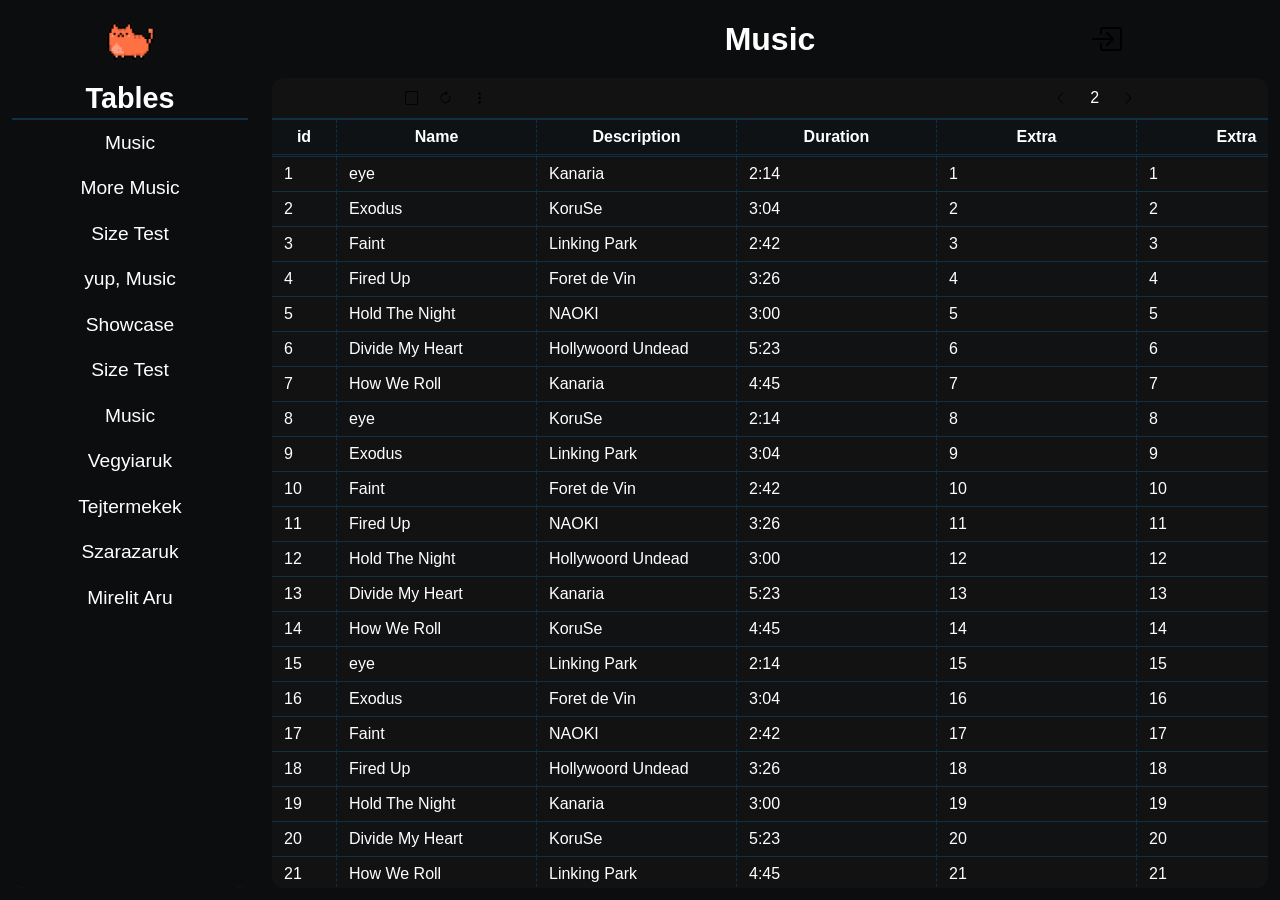
==== src/main.html @ b122534d "Implemented Search" ====
<!DOCTYPE html>
<html lang="hu">

<head>

  <meta charset="UTF-8">
  <meta name="viewport" content="width=device-width, initial-scale=1.0">
  <link rel="stylesheet" href="./main.css">
  <link rel="icon" href="./assets/pixelcat.png">
  <script src="jquery-4.0.0.min.js"></script>
  <!--seperated for easy removal-->
  <script src="main.js" defer></script>

  <title>Leltarozo</title>

</head>

<body>

  <div class="slider" id="slider">
    <div class="panel">
      <div class="top fCtr">
        <a id="menu" class="menu">
          <img alt="Logo Here!" src="./assets/pixelcat.png">
        </a>
      </div>
      <div class="sum">

        <div class="catTop fCtr">
          <h2>Tables</h2>
        </div>
        <div id="categories" class="container catCont">
          <!--Categories go here-->
        </div>
      </div>

    </div>
  </div>

  <div class="panel">
    <div class="top fSpc">
      <div class="optSides fCtr">
        <div class="bclr tab fCtr" id="tab">
          <img src="./assets/icons/chevron-compact-right.svg" alt=">">
        </div>
      </div>
      <div class="optMiddle fCtr">
        <h1 class="catDisplay" id="category">Category name</h1>
      </div>
      <div class="optSides fCtr">
        <div class="bclr tab fCtr" id="exit">
          <img src="./assets/icons/box-arrow-in-right.svg" alt="Quit">
        </div>
      </div>
    </div>

    <div class="sum sumMain">
      <div id="options" class="options fSpc">
        <div class="optSides fCtr">
          <button class="bclr fCtr"><img src="./assets/icons/square.svg" alt="[]" class="optIcon"></button> <!--nonfuctional-->
          <button class="bclr fCtr"><img src="./assets/icons/arrow-clockwise.svg" alt="O" class="optIcon"></button> <!--nonfuctional-->
          <button class="bclr fCtr"><img src="./assets/icons/three-dots-vertical.svg" alt="X" class="optIcon"></button> <!--nonfuctional-->
        </div>
        <div class="optMiddle fCtr">
          <input id="search" class="sclr" type="text" placeholder="Search..." autocomplete="off">
        </div>
        <div class="optSides fCtr">
          <!--Pagination-->
          <button id="prew" class="bclr fCtr"><img src="./assets/icons/chevron-left.svg" alt="&lt;" class="optIcon"></button>
          <p id="curPg" class="fCtr">2</p>
          <button id="next" class="bclr fCtr"><img src="./assets/icons/chevron-right.svg" alt="&gt;" class="optIcon"></button>
        </div>
      </div>
      <div id="dataTable" class="container mainCont"></div>
      <div id="menu2" class="container mainCont">
        <div class="setOption">
          <label>Hue</label>
          <input type="range" id="hue" min="1" max="360" value="206" autocomplete="off">
        </div>
        <div class="setOption">
          <label>Dark mode</label>
          <input type="checkbox" id="mode">
        </div>
        <div class="setOption">
          <label>fill</label>
          <input type="checkbox" id="fill1">
        </div>
        <div class="setOption">
          <label>fill</label>
          <input type="checkbox" id="fill2">
        </div>
        <div class="setOption">
          <label>fill</label>
          <input type="checkbox" id="fill3">
        </div>
        <div class="setOption">
          <label>fill</label>
          <input type="checkbox" id="fill4">
        </div>
        <div class="setOption">
          <label>fill</label>
          <input type="checkbox" id="fill5">
        </div>
        <div class="setOption">
          <input type="button" value="Save" class="bclr">
        </div>
      </div>
    </div>
  </div>
  
  <div class="cover"></div>

</body>

</html>
---- src/main.css ----
:root {
  /*Sizes*/
  --top-header-height: 78px;
  --top-option-height: 42px;
  --top-height: calc(var(--top-header-height) + var(--top-option-height));
  --sidepanel-w: 260px;
  --side-tab-width: 26px;
  /*Colors*/
  --clr-hue: 206;
  
  /*default light theme*/
  --clr-fore: hsl(var(--clr-hue), 100%, 100%);
  --clr-body: hsl(var(--clr-hue), 12%, 5%);
  --clr-main: hsl(var(--clr-hue), 0%, 7%);
  --clr-main-alt: hsl(var(--clr-hue), 8%, 7%);
  --clr-main-head: hsl(var(--clr-hue), 20%, 7%);
  --clr-border: hsl(var(--clr-hue), 60%, 17%);
  --clr-hl: hsl(var(--clr-hue), 80%, 26%);
}

[data-theme="light"] {
  --clr-fore: hsl(var(--clr-hue), 100%, 0%);
  --clr-body: hsl(var(--clr-hue), 12%, 96%);
  --clr-main: hsl(var(--clr-hue), 0%, 100%);
  --clr-main-alt: hsl(var(--clr-hue), 20%, 98%);
  --clr-main-head: hsl(var(--clr-hue), 46%, 98%);
  --clr-border: hsl(var(--clr-hue), 60%, 70%);
  --clr-hl: hsl(var(--clr-hue), 80%, 71%);
}

[data-theme="dark"] .optIcon,
[data-theme="dark"] .tab img {
  filter: invert();
}

[data-theme="amoled"] {
  --clr-fore: hsl(var(--clr-hue), 100%, 100%);
  --clr-body: hsl(var(--clr-hue), 0%, 0%);
  --clr-main: hsl(var(--clr-hue), 0%, 0.7%);
  --clr-main-alt: hsl(var(--clr-hue), 0%, 0.7%);
  --clr-main-head: hsl(var(--clr-hue), 90%, 0.7%);
  --clr-border: hsl(var(--clr-hue), 90%, 10%);
  --clr-hl: hsl(var(--clr-hue), 90%, 24%);
}

[data-theme="amoled"] .optIcon,
[data-theme="amoled"] .tab img {
  filter: invert();
}

html, body {
  font-family: Calibri, 'Trebuchet MS', sans-serif;
  background-color: var(--clr-body);
  color: var(--clr-fore);
  font-size: 1em;
  height: 100vh;
  padding: 0%;
  margin: 0%;
}

* {
  box-sizing: border-box;
}

h1,
h2{
  font-size: 2em;
  text-align: center;
  font-weight: bold;
  margin: 0;
}

h2 {
  font-size: 1.8em;
}

a {
  text-decoration: none;
  color: inherit;
}

img {
  height: 100%;
}

.fCtr {
  display: flex;
  align-items: center;
  justify-content: center;
}

.fSpc {
  display: flex;
  justify-content: space-around;
}

.setOption {
  display: flex;
  flex-direction: row;
  justify-content: space-between;
  align-items: center;
  width: 80%;
  margin: 2px auto;
  min-height: 3em;
}

.setOption label {
  font-size: 1.4em;
}

.setOption input[type="range"] {
  appearance: none;
  width: 40%;
  height: .8em;
  border-radius: 6px;
  background-color: var(--clr-main-alt);
  border: 1px solid var(--clr-border);
  outline: none;
}

.setOption input[type="range"]::-webkit-slider-thumb,
.setOption input[type="range"]::-moz-range-thumb {
  width: 1.4em;
  height: 1.4em;
  background-color: var(--clr-hl);
  outline: none;
  border: 1px solid var(--clr-fore);
  border-radius: 50%;
  cursor: pointer;
}

/* 
 * Add touch screen support
 * Have sidepanel slide only from tab
 */

@media (min-width: 1201px) {
  .slider {
    left: 0;
    float: left;
  }

  #tab {
    display: none;
  }
}

@media (max-width: 1200px) {
  .slider {
    position: fixed;
    left: calc(-1 * (var(--sidepanel-w)));
    z-index: 5;
    border-right: 2px solid var(--clr-border);
  }
}

.slider {
  background-color: var(--clr-body);
  transition: left 600ms;
  height: 100%;
  width: var(--sidepanel-w);
}

.sdrActive {
  left: 0;
  box-shadow: 12px 0px 12px color-mix(in srgb, var(--clr-body), transparent 40%);
}

.cover {
  position: fixed;
  top: 0;
  left: 0;
  bottom: 0;
  right: 0;
  z-index: 4;
  opacity: .20;
  height: 100vh;
  width: 100vw;
  overflow: hidden;
  background-color: var(--clr-body);
}

.panel {
  height: 100%;
  padding: 0 12px 12px;
  display: flex;
  flex-direction: column;
}

.sideTab {
  width: var(--side-tab-width);
  height: inherit;
  float: left;
}

.tab {
  height: 100%;
  background-color: var(--clr-main);
  aspect-ratio: 12 / 10;
}

.tab img {
  height: 2rem;
}

.top {
  min-height: var(--top-header-height);
  max-height: var(--top-header-height);
  padding: 6px;
}

.menu {
  border-radius: 50%;
  height: 100%;
  /*option for dark logos*/
  filter: drop-shadow(1px 0 0 var(--clr-main)) drop-shadow(0 -1px 0 var(--clr-main))
    drop-shadow(-1px 0 0 var(--clr-main)) drop-shadow(0 1px 0 var(--clr-main));
}

.menu:hover {
  filter: drop-shadow(1px 0 0 var(--clr-hl)) drop-shadow(0 -1px 0 var(--clr-hl))
    drop-shadow(-1px 0 0 var(--clr-hl)) drop-shadow(0 1px 0 var(--clr-hl));
}

.menu:active {
  filter: drop-shadow(2px 0 0 var(--clr-hl)) drop-shadow(0 -2px 0 var(--clr-hl))
    drop-shadow(-2px 0 0 var(--clr-hl)) drop-shadow(0 2px 0 var(--clr-hl));
}

.menu:not(:active) {
  transition: filter 300ms ease-out;
}

.bclr,
.sclr {
  border: none;
  color: inherit;
  border-radius: 6px;
  background: none;
}

.sclr {
  /*border-bottom: 2px solid var(--clr-border);*/
  width: 100%;
  max-width: 600px;
}

.bclr:hover,
.bclr:focus-visible,
.sclr:hover {
  outline: 2px solid var(--clr-hl);
}

.bclr:active {
  background-color: var(--clr-hl);
}

.bclr:not(:active) {
  transition: background-color 200ms ease-out;
}

.sclr:focus {
  background-color: var(--clr-main-alt);
  box-shadow: 0 2px var(--clr-hl);
  color: inherit;
  outline: none;
}

.sclr:not(:focus) {
  transition: box-shadow 200ms ease-out, background-color 200ms ease-out;
}

.options {
  min-height: var(--top-option-height);
  max-height: var(--top-option-height);
  flex-wrap: wrap;
  width: 100%;
  align-items: stretch;
  padding: 6px;
  border-bottom: 2px solid var(--clr-border);
}

.options button,
.options input,
.options p {
  height: 100%;
  aspect-ratio: 1 / 1;
}

.optIcon {
  height: 1em;
}

.catTop {
  border-bottom: 2px solid var(--clr-border);
  min-height: var(--top-option-height);
  max-height: var(--top-option-height);
  width: 100%;
}

.category {
  margin: 6px;
  padding: .3em;
  font-size: 1.2em;
  text-align: center;
  scroll-snap-align: start;
}

.optMiddle {
  flex-grow: 2;
  height: 100%;
}

.optSides {
  flex-grow: 1;
  height: 100%;
  gap: 6px;
  width: 18%;
  min-width: 100px;
}

.sum {
  overflow: hidden;
  display: flex;
  flex-direction: column;
  height: 100%;
  border-radius: 12px;
}

.sumMain {
  background-color: var(--clr-main);
}

.container {
  height: 100%;
  overflow: auto;
  display: flex;
  flex-direction: column;
}

.catCont {
  background:
    linear-gradient( to bottom, var(--clr-body) 4px, transparent 12px),
    linear-gradient( to top, var(--clr-body) 4px, transparent 12px) 0 100%,
    linear-gradient(to bottom, var(--clr-border) 2px, transparent 2px),
    linear-gradient(to top, var(--clr-border) 4px, transparent 4px) 0% 100%;
  background-attachment: local, local, scroll, scroll;
  scroll-padding: 6px;
  scroll-snap-type: y proximity;
  scrollbar-width: none;
}

.mainCont {
  scrollbar-width: none;
}

.mainCont:focus-visible,
.mainCont:hover {
  outline: none;
  scrollbar-width: auto;
}

/* || Datatable*/

.dTable {
  width: 100%;
  border-spacing: 0;
  table-layout: fixed;
  margin-bottom: 12px;
}

.dTable th,
.dTable td {
  min-width: 120px;
  width: 200px;
  overflow: hidden;
  padding: 8px 12px;
  border-width: 1px;
  border-left-style: dashed;
  border-bottom-style: solid;
  border-color: var(--clr-border);
  background-color: var(--clr-main);
}

.resize-handle {
  position: absolute;
  top: 0;
  right: 0px;
  bottom: 0;
  background: black;
  opacity: 0;
  width: 6px;
  cursor: col-resize;
}

.dTable tr:nth-child(odd) td {
  background-color: var(--clr-main-alt);
}

.dTable th:nth-child(1),
.dTable td:nth-child(1) {
  min-width: 64px;
  width: 64px;
  border-left-style: none;
}

.dTable th {
  height: 32px;
  border-bottom-style: double;
  border-bottom-width: 3px;
  background-color: var(--clr-main-head);
  position: sticky;
  top: 0;
  z-index: 1;
}

/*for testing*/
/*.category:last-child, .dTable tr:last-child td {box-shadow: inset 0 -4px yellow;}
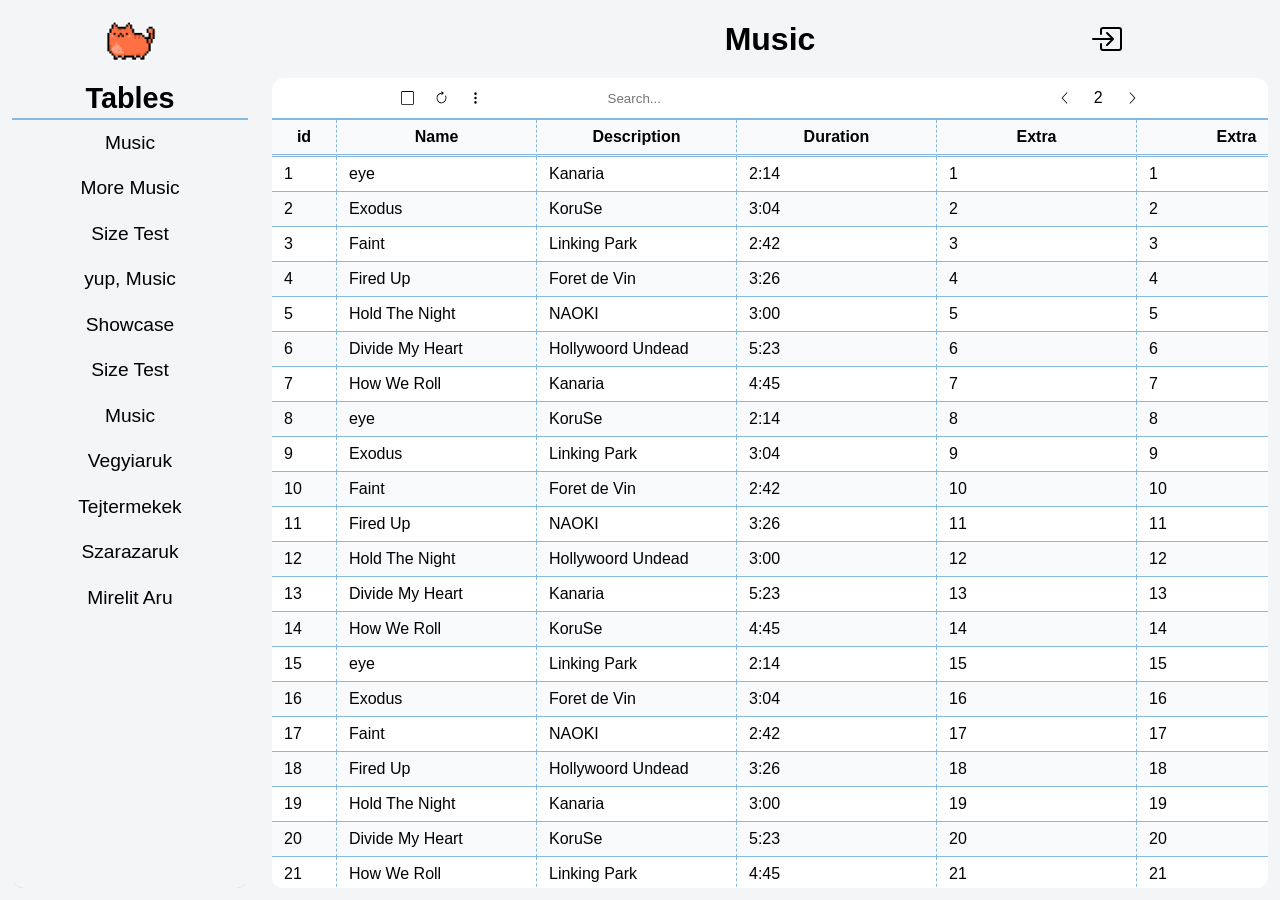
==== commit 4845ff17: "sidepanel toggle" ====
--- a/src/main.html
+++ b/src/main.html
@@ -45,10 +45,10 @@
         </div>
       </div>
       <div class="optMiddle fCtr">
-        <h1 class="catDisplay" id="category">Category name</h1>
+        <h1 id="category">Category name</h1>
       </div>
       <div class="optSides fCtr">
-        <div class="bclr tab fCtr" id="exit">
+        <div class="bclr tab fCtr">
           <img src="./assets/icons/box-arrow-in-right.svg" alt="Quit">
         </div>
       </div>
@@ -61,8 +61,8 @@
           <button class="bclr fCtr"><img src="./assets/icons/arrow-clockwise.svg" alt="O" class="optIcon"></button> <!--nonfuctional-->
           <button class="bclr fCtr"><img src="./assets/icons/three-dots-vertical.svg" alt="X" class="optIcon"></button> <!--nonfuctional-->
         </div>
-        <div class="optMiddle fCtr">
-          <input id="search" class="sclr" type="text" placeholder="Search..." autocomplete="off">
+        <div class="optMiddle fCtr" id="search">
+          <input class="sclr" type="text" placeholder="Search..." autocomplete="off">
         </div>
         <div class="optSides fCtr">
           <!--Pagination-->
@@ -75,15 +75,33 @@
       <div id="menu2" class="container mainCont">
         <div class="setOption">
           <label>Hue</label>
-          <input type="range" id="hue" min="1" max="360" value="206" autocomplete="off">
+          <input class="sdclr" type="range" id="hue" min="1" max="360" autocomplete="off">
+        </div>
+        <div class="setOption">
+          <label>Theme</label>
+          <select id="mode">
+            <option value="light">Light</option>
+            <option value="dark">Dark</option>
+            <option value="amoled">Amoled</option>
+          </select>
         </div>
         <div class="setOption">
           <label>Dark mode</label>
-          <input type="checkbox" id="mode">
+          <div class="fCtr">
+            <button id="themeL" class="bclr">
+              <div style="background-color: aliceblue; width: 32px; height: 32px;"></div>
+            </button>
+            <button id="themeD" class="bclr">
+              <div style="background-color: darkblue; width: 32px; height: 32px;"></div>
+            </button>
+            <button id="themeA" class="bclr">
+              <div style="background-color: black; width: 32px; height: 32px;"></div>
+            </button>
+          </div>
         </div>
         <div class="setOption">
-          <label>fill</label>
-          <input type="checkbox" id="fill1">
+          <label>Keep sidepanel closed</label>
+          <input class="chclr" type="checkbox" id="ksc">
         </div>
         <div class="setOption">
           <label>fill</label>
@@ -101,9 +119,6 @@
           <label>fill</label>
           <input type="checkbox" id="fill5">
         </div>
-        <div class="setOption">
-          <input type="button" value="Save" class="bclr">
-        </div>
       </div>
     </div>
   </div>
--- a/src/main.css
+++ b/src/main.css
@@ -94,75 +94,31 @@
   justify-content: space-around;
 }
 
-.setOption {
-  display: flex;
-  flex-direction: row;
-  justify-content: space-between;
-  align-items: center;
-  width: 80%;
-  margin: 2px auto;
-  min-height: 3em;
-}
-
-.setOption label {
-  font-size: 1.4em;
-}
-
-.setOption input[type="range"] {
-  appearance: none;
-  width: 40%;
-  height: .8em;
-  border-radius: 6px;
-  background-color: var(--clr-main-alt);
-  border: 1px solid var(--clr-border);
-  outline: none;
-}
-
-.setOption input[type="range"]::-webkit-slider-thumb,
-.setOption input[type="range"]::-moz-range-thumb {
-  width: 1.4em;
-  height: 1.4em;
-  background-color: var(--clr-hl);
-  outline: none;
-  border: 1px solid var(--clr-fore);
-  border-radius: 50%;
-  cursor: pointer;
-}
-
 /* 
  * Add touch screen support
  * Have sidepanel slide only from tab
  */
 
-@media (min-width: 1201px) {
-  .slider {
-    left: 0;
-    float: left;
-  }
-
-  #tab {
-    display: none;
-  }
-}
-
-@media (max-width: 1200px) {
-  .slider {
-    position: fixed;
-    left: calc(-1 * (var(--sidepanel-w)));
-    z-index: 5;
-    border-right: 2px solid var(--clr-border);
-  }
-}
-
 .slider {
+  float: left;
+  width: var(--sidepanel-w);
   background-color: var(--clr-body);
-  transition: left 600ms;
-  height: 100%;
-  width: var(--sidepanel-w);
+  transition: transform 600ms;
+  height: 100%;
+  min-width: var(--sidepanel-w);
+}
+
+.shide {
+  position: fixed;
+  transform: translateX(-100%);
+  z-index: 5;
+  border-right: 2px solid var(--clr-border);
+  width: 30vw;
+  max-width: 360px;
 }
 
 .sdrActive {
-  left: 0;
+  transform: none;
   box-shadow: 12px 0px 12px color-mix(in srgb, var(--clr-body), transparent 40%);
 }
 
@@ -200,7 +156,7 @@
 }
 
 .tab img {
-  height: 2rem;
+  height: 2em;
 }
 
 .top {
@@ -210,6 +166,7 @@
 }
 
 .menu {
+  cursor: pointer;
   border-radius: 50%;
   height: 100%;
   /*option for dark logos*/
@@ -231,12 +188,23 @@
   transition: filter 300ms ease-out;
 }
 
+.sdclr,
+.chclr,
 .bclr,
 .sclr {
   border: none;
   color: inherit;
   border-radius: 6px;
   background: none;
+  cursor: pointer;
+  appearance: none;
+}
+
+.chclr {
+  background: var(--clr-border);
+  width: 1.4em;
+  height: 1.4em;
+  border: 1px solid var(--clr-hl);
 }
 
 .sclr {
@@ -245,16 +213,19 @@
   max-width: 600px;
 }
 
+.chclr:hover,
 .bclr:hover,
 .bclr:focus-visible,
 .sclr:hover {
   outline: 2px solid var(--clr-hl);
 }
 
+.chclr:checked,
 .bclr:active {
   background-color: var(--clr-hl);
 }
 
+.chclr:not(:checked),
 .bclr:not(:active) {
   transition: background-color 200ms ease-out;
 }
@@ -268,6 +239,40 @@
 
 .sclr:not(:focus) {
   transition: box-shadow 200ms ease-out, background-color 200ms ease-out;
+}
+
+.setOption {
+  display: flex;
+  flex-direction: row;
+  justify-content: space-between;
+  align-items: center;
+  width: 80%;
+  margin: 2px auto;
+  min-height: 3em;
+}
+
+.setOption label {
+  font-size: 1.4em;
+}
+
+.sdclr {
+  width: 40%;
+  height: .8em;
+  border-radius: 6px;
+  background-color: var(--clr-main-alt);
+  border: 1px solid var(--clr-border);
+  outline: none;
+}
+
+.sdclr::-webkit-slider-thumb,
+.sdclr::-moz-range-thumb {
+  width: 1.4em;
+  height: 1.4em;
+  background-color: var(--clr-hl);
+  outline: none;
+  border: 1px solid var(--clr-fore);
+  border-radius: 50%;
+  cursor: pointer;
 }
 
 .options {
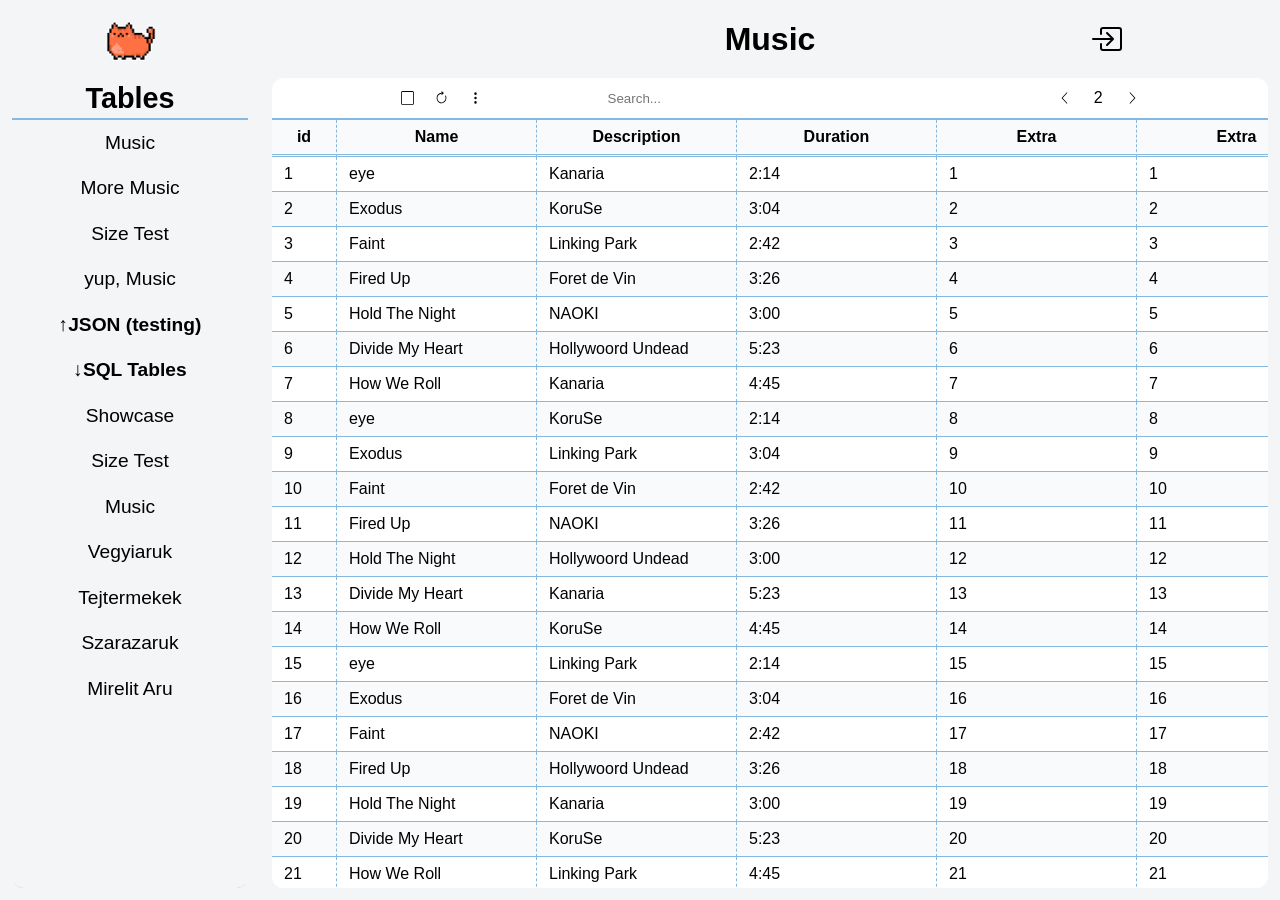
==== commit e144b39e: "Made selector/checkbox styles Adjusted setoption values Show options in a column when too small" ====
--- a/src/main.html
+++ b/src/main.html
@@ -79,45 +79,31 @@
         </div>
         <div class="setOption">
           <label>Theme</label>
-          <select id="mode">
+          <select class="selclr" id="mode">
             <option value="light">Light</option>
             <option value="dark">Dark</option>
             <option value="amoled">Amoled</option>
           </select>
         </div>
         <div class="setOption">
-          <label>Dark mode</label>
-          <div class="fCtr">
-            <button id="themeL" class="bclr">
-              <div style="background-color: aliceblue; width: 32px; height: 32px;"></div>
-            </button>
-            <button id="themeD" class="bclr">
-              <div style="background-color: darkblue; width: 32px; height: 32px;"></div>
-            </button>
-            <button id="themeA" class="bclr">
-              <div style="background-color: black; width: 32px; height: 32px;"></div>
-            </button>
-          </div>
-        </div>
-        <div class="setOption">
           <label>Keep sidepanel closed</label>
           <input class="chclr" type="checkbox" id="ksc">
         </div>
         <div class="setOption">
-          <label>fill</label>
-          <input type="checkbox" id="fill2">
+          <label>This button does nothing</label>
+          <input class="chclr" type="checkbox" id="fill2">
         </div>
         <div class="setOption">
-          <label>fill</label>
-          <input type="checkbox" id="fill3">
+          <label>Like literally nothing</label>
+          <input class="chclr" type="checkbox" id="fill3">
         </div>
         <div class="setOption">
-          <label>fill</label>
-          <input type="checkbox" id="fill4">
+          <label>This is just to make the options bigger</label>
+          <input class="chclr" type="checkbox" id="fill4">
         </div>
         <div class="setOption">
-          <label>fill</label>
-          <input type="checkbox" id="fill5">
+          <label>To test the look of the options</label>
+          <input class="chclr" type="checkbox" id="fill5">
         </div>
       </div>
     </div>
--- a/src/main.css
+++ b/src/main.css
@@ -188,6 +188,7 @@
   transition: filter 300ms ease-out;
 }
 
+.selclr,
 .sdclr,
 .chclr,
 .bclr,
@@ -198,65 +199,11 @@
   background: none;
   cursor: pointer;
   appearance: none;
-}
-
-.chclr {
-  background: var(--clr-border);
-  width: 1.4em;
-  height: 1.4em;
-  border: 1px solid var(--clr-hl);
-}
-
-.sclr {
-  /*border-bottom: 2px solid var(--clr-border);*/
-  width: 100%;
-  max-width: 600px;
-}
-
-.chclr:hover,
-.bclr:hover,
-.bclr:focus-visible,
-.sclr:hover {
-  outline: 2px solid var(--clr-hl);
-}
-
-.chclr:checked,
-.bclr:active {
-  background-color: var(--clr-hl);
-}
-
-.chclr:not(:checked),
-.bclr:not(:active) {
-  transition: background-color 200ms ease-out;
-}
-
-.sclr:focus {
-  background-color: var(--clr-main-alt);
-  box-shadow: 0 2px var(--clr-hl);
-  color: inherit;
   outline: none;
 }
 
-.sclr:not(:focus) {
-  transition: box-shadow 200ms ease-out, background-color 200ms ease-out;
-}
-
-.setOption {
-  display: flex;
-  flex-direction: row;
-  justify-content: space-between;
-  align-items: center;
-  width: 80%;
-  margin: 2px auto;
-  min-height: 3em;
-}
-
-.setOption label {
-  font-size: 1.4em;
-}
-
 .sdclr {
-  width: 40%;
+  width: 18em;
   height: .8em;
   border-radius: 6px;
   background-color: var(--clr-main-alt);
@@ -264,15 +211,91 @@
   outline: none;
 }
 
+.selclr,
+.chclr,
 .sdclr::-webkit-slider-thumb,
 .sdclr::-moz-range-thumb {
-  width: 1.4em;
-  height: 1.4em;
-  background-color: var(--clr-hl);
-  outline: none;
+  width: 1.6em;
+  height: 1.6em;
+  background-color: var(--clr-border);
   border: 1px solid var(--clr-fore);
   border-radius: 50%;
   cursor: pointer;
+}
+
+.selclr {
+  width: 6em;
+  border-radius: 6px;
+  text-align: center;
+}
+
+.chclr {
+  border-radius: 6px;
+}
+
+.sclr {
+  /*border-bottom: 2px solid var(--clr-border);*/
+  width: 100%;
+  max-width: 600px;
+}
+
+.sdclr:focus-visible::-webkit-slider-thumb,
+.sdclr:focus-visible::-moz-range-thumb,
+.sdclr:active::-webkit-slider-thumb,
+.sdclr:active::-moz-range-thumb,
+.selclr:hover,
+.selclr:focus-visible,
+.chclr:hover,
+.chclr:focus-visible,
+.bclr:hover,
+.bclr:focus-visible,
+.sclr:hover {
+  outline: 2px solid var(--clr-hl);
+}
+
+.selclr:active,
+.chclr:checked,
+.bclr:active {
+  background-color: var(--clr-hl);
+}
+
+.selclr:not(:active),
+.chclr:not(:checked),
+.bclr:not(:active) {
+  transition: background-color 200ms ease-out;
+}
+
+.sclr:focus {
+  background-color: var(--clr-main-alt);
+  box-shadow: 0 2px var(--clr-hl);
+  color: inherit;
+}
+
+.sclr:not(:focus) {
+  transition: box-shadow 200ms ease-out, background-color 200ms ease-out;
+}
+
+.setOption {
+  display: flex;
+  flex-direction: row;
+  justify-content: space-between;
+  align-items: center;
+  width: 80%;
+  margin: 12px auto;
+}
+
+@media (max-width: 600px) {
+  .setOption {
+    flex-direction: column;
+    text-align: center;
+  }
+  .sdclr {
+    width: 80%;
+  }
+}
+
+.setOption label {
+  font-size: 1.4em;
 }
 
 .options {
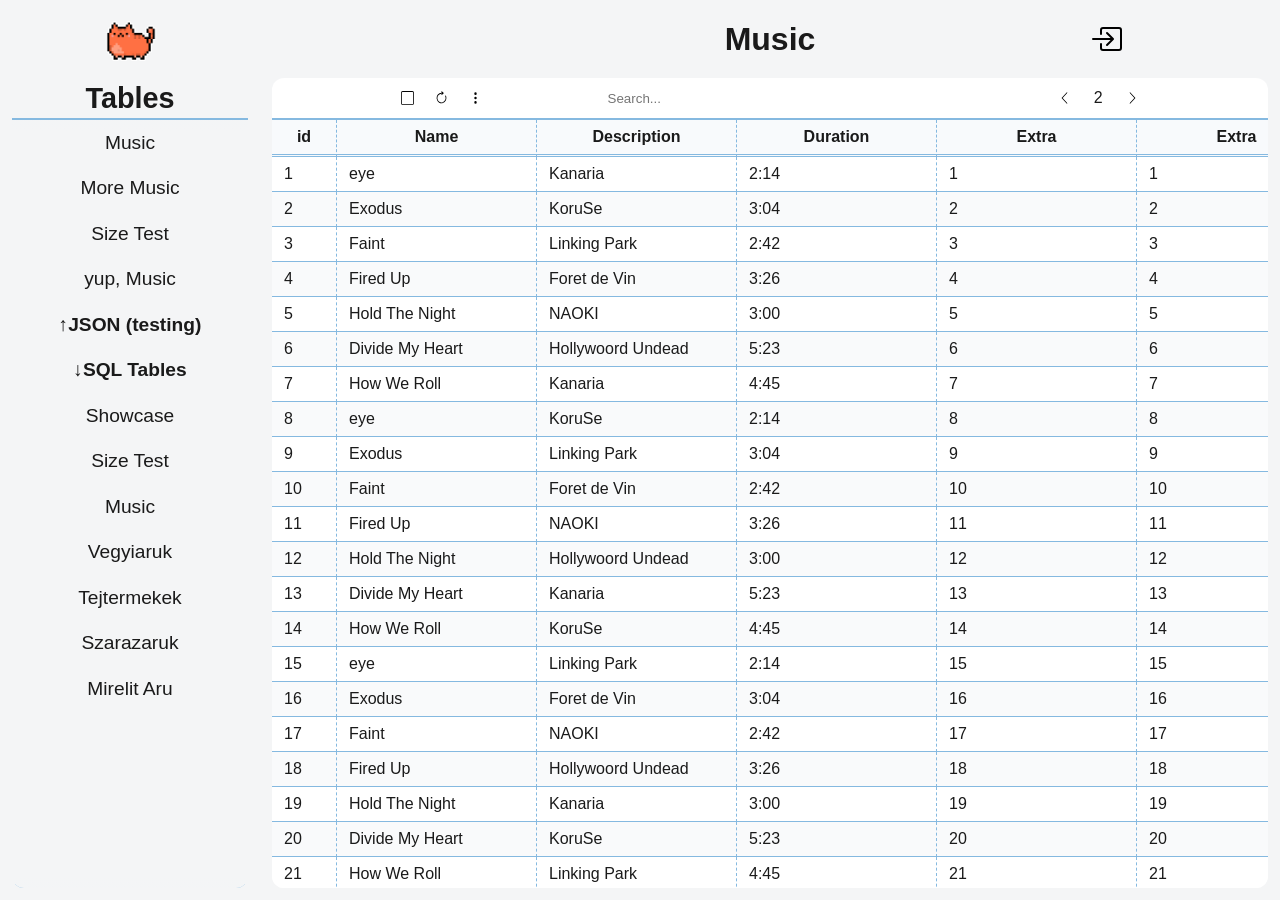
==== commit 19888eef: "Adjusted button colors Added wip message on non functional buttons" ====
--- a/src/main.html
+++ b/src/main.html
@@ -57,18 +57,18 @@
     <div class="sum sumMain">
       <div id="options" class="options fSpc">
         <div class="optSides fCtr">
-          <button class="bclr fCtr"><img src="./assets/icons/square.svg" alt="[]" class="optIcon"></button> <!--nonfuctional-->
-          <button class="bclr fCtr"><img src="./assets/icons/arrow-clockwise.svg" alt="O" class="optIcon"></button> <!--nonfuctional-->
-          <button class="bclr fCtr"><img src="./assets/icons/three-dots-vertical.svg" alt="X" class="optIcon"></button> <!--nonfuctional-->
+          <button id="itemSelect" class="bclr fCtr"><img src="./assets/icons/square.svg" alt="[]" class="optIcon"></button> <!--nonfuctional-->
+          <button id="itemRefresh" class="bclr fCtr"><img src="./assets/icons/arrow-clockwise.svg" alt="O" class="optIcon"></button> <!--nonfuctional-->
+          <button id="itemOptions" class="bclr fCtr"><img src="./assets/icons/three-dots-vertical.svg" alt="X" class="optIcon"></button> <!--nonfuctional-->
         </div>
         <div class="optMiddle fCtr" id="search">
           <input class="sclr" type="text" placeholder="Search..." autocomplete="off">
         </div>
         <div class="optSides fCtr">
           <!--Pagination-->
-          <button id="prew" class="bclr fCtr"><img src="./assets/icons/chevron-left.svg" alt="&lt;" class="optIcon"></button>
-          <p id="curPg" class="fCtr">2</p>
-          <button id="next" class="bclr fCtr"><img src="./assets/icons/chevron-right.svg" alt="&gt;" class="optIcon"></button>
+          <button id="itemPrew" class="bclr fCtr"><img src="./assets/icons/chevron-left.svg" alt="&lt;" class="optIcon"></button>
+          <p id="itemCurPage" class="fCtr">2</p>
+          <button id="itemNext" class="bclr fCtr"><img src="./assets/icons/chevron-right.svg" alt="&gt;" class="optIcon"></button>
         </div>
       </div>
       <div id="dataTable" class="container mainCont"></div>
@@ -89,22 +89,6 @@
           <label>Keep sidepanel closed</label>
           <input class="chclr" type="checkbox" id="ksc">
         </div>
-        <div class="setOption">
-          <label>This button does nothing</label>
-          <input class="chclr" type="checkbox" id="fill2">
-        </div>
-        <div class="setOption">
-          <label>Like literally nothing</label>
-          <input class="chclr" type="checkbox" id="fill3">
-        </div>
-        <div class="setOption">
-          <label>This is just to make the options bigger</label>
-          <input class="chclr" type="checkbox" id="fill4">
-        </div>
-        <div class="setOption">
-          <label>To test the look of the options</label>
-          <input class="chclr" type="checkbox" id="fill5">
-        </div>
       </div>
     </div>
   </div>
--- a/src/main.css
+++ b/src/main.css
@@ -9,17 +9,19 @@
   --clr-hue: 206;
   
   /*default light theme*/
-  --clr-fore: hsl(var(--clr-hue), 100%, 100%);
+  --clr-fore: hsl(var(--clr-hue), 0%, 100%);
+  --clr-fore-darker: hsl(var(--clr-hue), 50%, 38%);
   --clr-body: hsl(var(--clr-hue), 12%, 5%);
   --clr-main: hsl(var(--clr-hue), 0%, 7%);
   --clr-main-alt: hsl(var(--clr-hue), 8%, 7%);
   --clr-main-head: hsl(var(--clr-hue), 20%, 7%);
-  --clr-border: hsl(var(--clr-hue), 60%, 17%);
+  --clr-border: hsl(var(--clr-hue), 60%, 18%);
   --clr-hl: hsl(var(--clr-hue), 80%, 26%);
 }
 
 [data-theme="light"] {
-  --clr-fore: hsl(var(--clr-hue), 100%, 0%);
+  --clr-fore: hsl(var(--clr-hue), 0%, 10%);
+  --clr-fore-darker: hsl(var(--clr-hue), 50%, 32%);
   --clr-body: hsl(var(--clr-hue), 12%, 96%);
   --clr-main: hsl(var(--clr-hue), 0%, 100%);
   --clr-main-alt: hsl(var(--clr-hue), 20%, 98%);
@@ -34,7 +36,7 @@
 }
 
 [data-theme="amoled"] {
-  --clr-fore: hsl(var(--clr-hue), 100%, 100%);
+  --clr-fore: hsl(var(--clr-hue), 0%, 100%);
   --clr-body: hsl(var(--clr-hue), 0%, 0%);
   --clr-main: hsl(var(--clr-hue), 0%, 0.7%);
   --clr-main-alt: hsl(var(--clr-hue), 0%, 0.7%);
@@ -206,7 +208,7 @@
   width: 18em;
   height: .8em;
   border-radius: 6px;
-  background-color: var(--clr-main-alt);
+  background-color: var(--clr-main-head);
   border: 1px solid var(--clr-border);
   outline: none;
 }
@@ -217,16 +219,22 @@
 .sdclr::-moz-range-thumb {
   width: 1.6em;
   height: 1.6em;
-  background-color: var(--clr-border);
-  border: 1px solid var(--clr-fore);
+  background-color: var(--clr-main-head);
+  border: 1px solid var(--clr-fore-darker);
   border-radius: 50%;
   cursor: pointer;
+}
+
+.sdclr::-webkit-slider-thumb,
+.sdclr::-moz-range-thumb {
+  background-color: var(--clr-border);
 }
 
 .selclr {
   width: 6em;
   border-radius: 6px;
   text-align: center;
+  font-weight: bold;
 }
 
 .chclr {
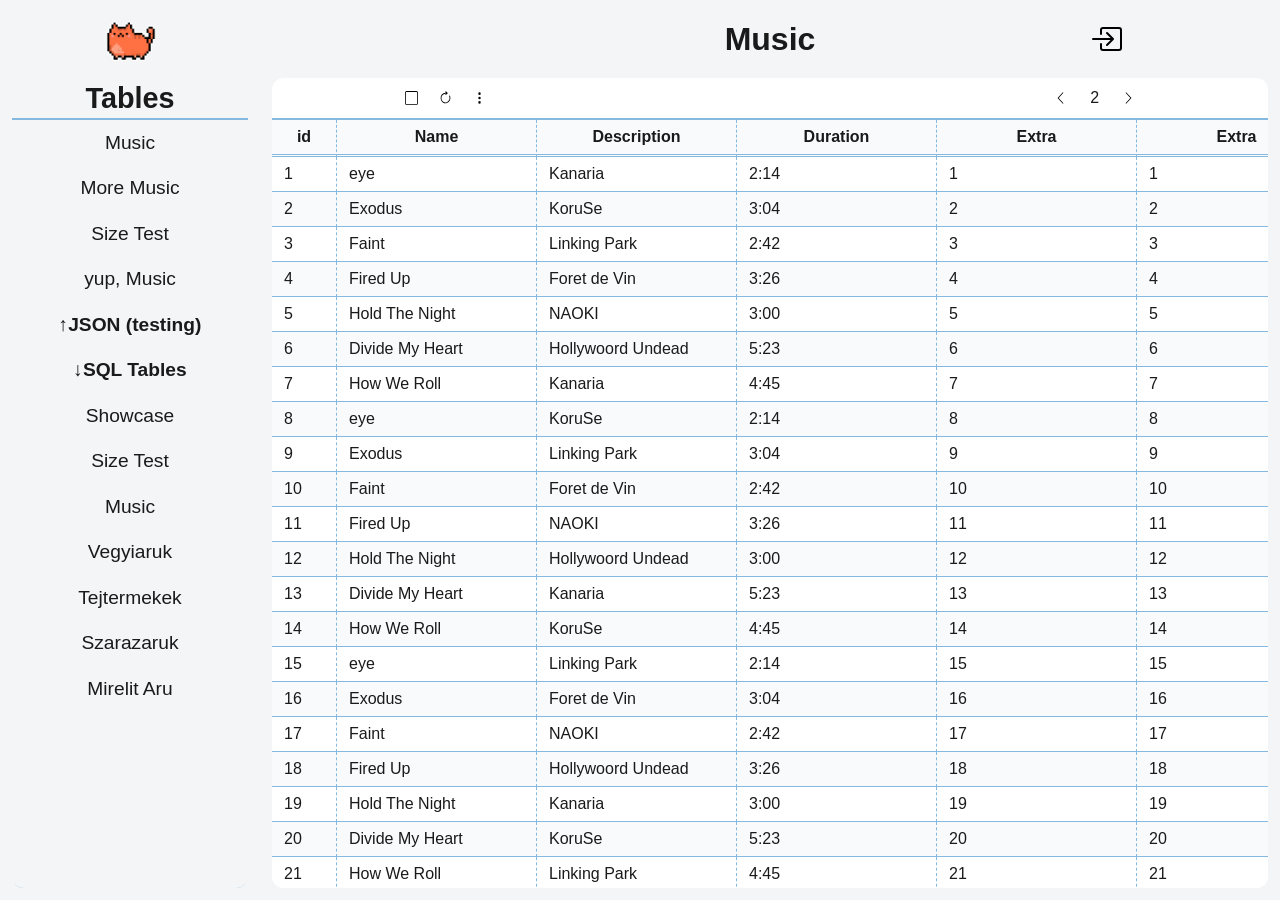
==== commit acac3a4a: "Merge branch 'main' into dev/options" ====
--- a/src/main.html
+++ b/src/main.html
@@ -48,7 +48,7 @@
         <h1 id="category">Category name</h1>
       </div>
       <div class="optSides fCtr">
-        <div class="bclr tab fCtr">
+        <div class="bclr tab fCtr" id="exit">
           <img src="./assets/icons/box-arrow-in-right.svg" alt="Quit">
         </div>
       </div>
@@ -61,8 +61,8 @@
           <button id="itemRefresh" class="bclr fCtr"><img src="./assets/icons/arrow-clockwise.svg" alt="O" class="optIcon"></button> <!--nonfuctional-->
           <button id="itemOptions" class="bclr fCtr"><img src="./assets/icons/three-dots-vertical.svg" alt="X" class="optIcon"></button> <!--nonfuctional-->
         </div>
-        <div class="optMiddle fCtr" id="search">
-          <input class="sclr" type="text" placeholder="Search..." autocomplete="off">
+        <div class="optMiddle fCtr">
+          <input id="search" class="sclr" type="text" placeholder="Search..." autocomplete="off">
         </div>
         <div class="optSides fCtr">
           <!--Pagination-->
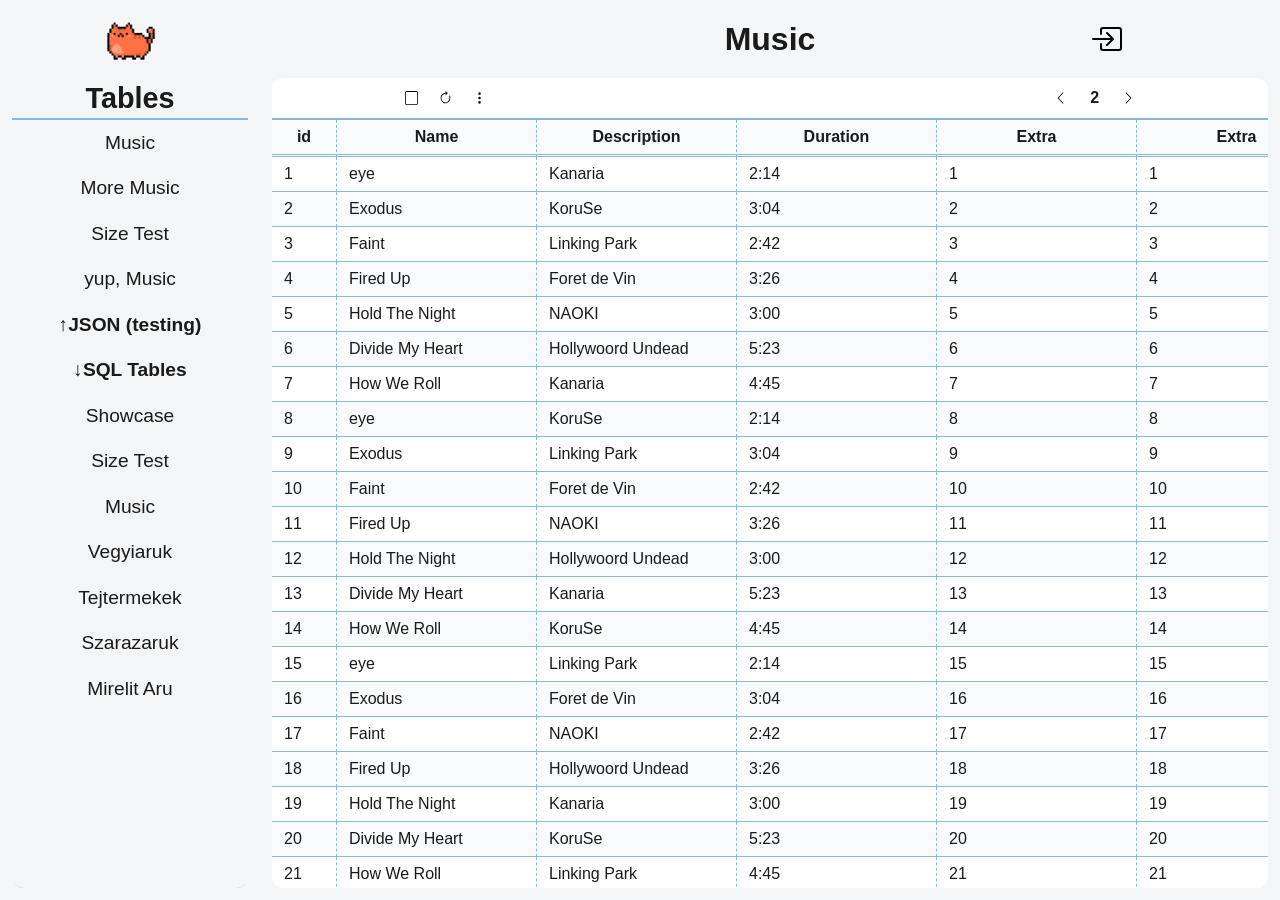
==== commit d3cb9962: "Added credit to placeholder logo" ====
--- a/src/main.html
+++ b/src/main.html
@@ -6,9 +6,7 @@
   <meta charset="UTF-8">
   <meta name="viewport" content="width=device-width, initial-scale=1.0">
   <link rel="stylesheet" href="./main.css">
-  <link rel="icon" href="./assets/pixelcat.png">
   <script src="jquery-4.0.0.min.js"></script>
-  <!--seperated for easy removal-->
   <script src="main.js" defer></script>
 
   <title>Leltarozo</title>
@@ -21,7 +19,7 @@
     <div class="panel">
       <div class="top fCtr">
         <a id="menu" class="menu">
-          <img alt="Logo Here!" src="./assets/pixelcat.png">
+          <img title="@Tygur8v on pixilart" alt="Logo" src="./assets/logo.png">
         </a>
       </div>
       <div class="sum">
--- a/src/main.css
+++ b/src/main.css
@@ -64,12 +64,17 @@
   box-sizing: border-box;
 }
 
+p,
 h1,
 h2{
   font-size: 2em;
   text-align: center;
   font-weight: bold;
   margin: 0;
+}
+
+p {
+  font-size: 1em;
 }
 
 h2 {
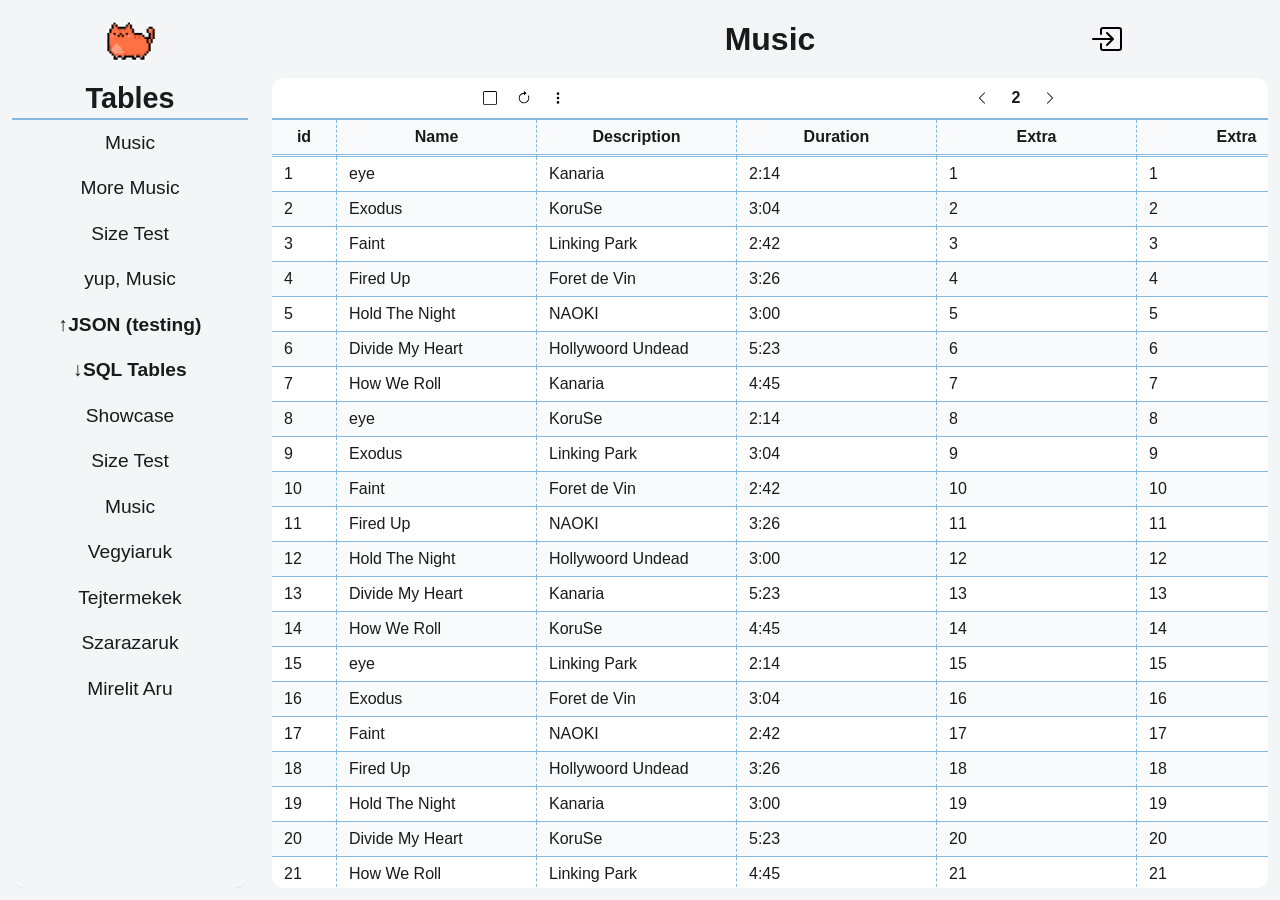
==== commit cc1f873b: "Added dedicated search button Changed category getting" ====
--- a/src/main.html
+++ b/src/main.html
@@ -59,8 +59,9 @@
           <button id="itemRefresh" class="bclr fCtr"><img src="./assets/icons/arrow-clockwise.svg" alt="O" class="optIcon"></button> <!--nonfuctional-->
           <button id="itemOptions" class="bclr fCtr"><img src="./assets/icons/three-dots-vertical.svg" alt="X" class="optIcon"></button> <!--nonfuctional-->
         </div>
-        <div class="optMiddle fCtr">
+        <div id="barMid" class="optMiddle fCtr">
           <input id="search" class="sclr" type="text" placeholder="Search..." autocomplete="off">
+          <button id="itemSearch" class="bclr fCtr"><img src="./assets/icons/search.svg" alt="S" class="optIcon"></button>
         </div>
         <div class="optSides fCtr">
           <!--Pagination-->
--- a/src/main.css
+++ b/src/main.css
@@ -329,6 +329,7 @@
 }
 
 .optIcon {
+  margin: 0 0.5em;
   height: 1em;
 }
 
